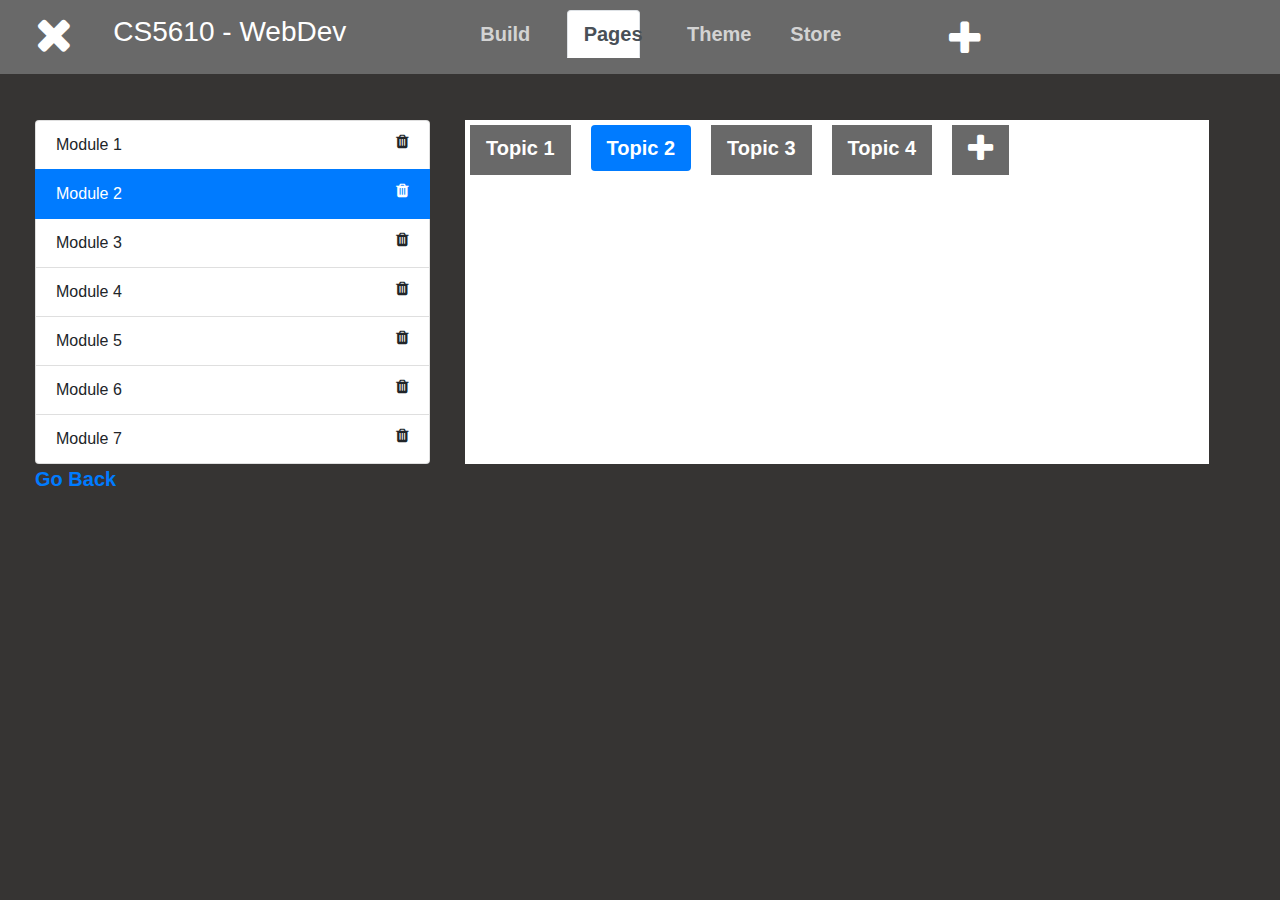
==== src/main/webapp/course-editor/course-editor.template.client.html @ 5f08cde1 "Created course editor web page" ====
<!DOCTYPE html>
<html lang="en">
<head>
    <meta charset="UTF-8">
    <link href="https://stackpath.bootstrapcdn.com/bootstrap/4.5.2/css/bootstrap.min.css" rel="stylesheet"/>
    <link href="https://stackpath.bootstrapcdn.com/font-awesome/4.7.0/css/font-awesome.min.css" rel="stylesheet"/>
    <link href="./course-editor.style.client.css" rel="stylesheet"/>

    <title>Editor</title>
</head>
<body>

<!--This div element is to create the sticky bar at the top with a big header title and a nav bar-->
<div class="wbdv-sticky-top wbdv-padding-5px" style="text-align: center">
    <div class="row">
        <div class="col-1 wbdv-padding-5px wbdv-margin-left-10px color-white">
            <i class="fa fa-times fa-3x"></i>
        </div>
        <div class="col-3 wbdv-padding-5px wbdv-margin-top-5px wbdv-hide-sm-screen color-white"
             style="text-align: left">
            <h3>CS5610 - WebDev</h3>
        </div>

        <div class="col-6">
            <ul class="nav nav-tabs wbdv-nav-noborder wbdv-margin-top-5px font-bold">
                <li class="nav-item col-2">
                    <a class="nav-link color-lgray font-size-20" aria-current="page" href="#">
                        Build
                    </a>
                </li>
                <li class="nav-item col-2">
                    <a class="nav-link active font-size-20" href="#">
                        Pages
                    </a>
                </li>
                <li class="nav-item col-2">
                    <a class="nav-link color-lgray font-size-20" href="#">
                        Theme
                    </a>
                </li>
                <li class="nav-item col-2">
                    <a class="nav-link color-lgray font-size-20" href="#">
                        Store
                    </a>
                </li>
                <li class="nav-item col-4">
                    <a class="nav-link color-white font-size-20" href="#">
                        <i class="fa fa-plus fa-2x"></i>
                    </a>
                </li>
            </ul>
        </div>

    </div>
</div>


<br/>
<br/>
<br/>
<br/>
<br/>


<!--This div element is to create the main page listed Modules on the left and Topic/Content on the right-->
<div class="row wbdv-margin-left-20px">
    <div class="col-4">

        <ul class="list-group">
            <li class="list-group-item">
                Module 1
                <i class="pull-right fa fa-trash"></i>
            </li>
            <li class="list-group-item active">
                Module 2
                <i class="pull-right fa fa-trash"></i>
            </li>
            <li class="list-group-item">
                Module 3
                <i class="pull-right fa fa-trash"></i>
            </li>
            <li class="list-group-item">
                Module 4
                <i class="pull-right fa fa-trash"></i>
            </li>
            <li class="list-group-item">
                Module 5
                <i class="pull-right fa fa-trash"></i>
            </li>
            <li class="list-group-item">
                Module 6
                <i class="pull-right fa fa-trash"></i>
            </li>
            <li class="list-group-item">
                Module 7
                <i class="pull-right fa fa-trash"></i>
            </li>
        </ul>
    </div>

    <div class="col-7 wbdv-margin-left-20px background-color-white wbdv-padding-5px">
        <ul class="nav nav-pills">
            <li class="nav-item background-color-dgray">
                <a class="nav-link font-size-20 color-white font-bold" aria-current="page" href="#">
                    Topic 1
                </a>
            </li>
            <li class="nav-item">
                <a class="nav-link active wbdv-margin-left-20px font-bold font-size-20" href="#">
                    Topic 2
                </a>
            </li>
            <li class="nav-item wbdv-margin-left-20px background-color-dgray">
                <a class="nav-link font-size-20 color-white font-bold" href="#">
                    Topic 3
                </a>
            </li>
            <li class="nav-item wbdv-margin-left-20px background-color-dgray">
                <a class="nav-link font-size-20 color-white font-bold" href="#">
                    Topic 4
                </a>
            </li>
            <li class="nav-item wbdv-margin-left-20px background-color-dgray">
                <a class="nav-link color-white" href="#">
                    <i class="fa fa-plus fa-2x"></i>
                </a>
            </li>
        </ul>

    </div>

</div>

<div class="font-size-20 font-bold">
    <a href="../course-list/course-list.template.client.html"
       class="pull-left wbdv-margin-left-35px">
        Go Back
    </a>
</div>

</body>
</html>
---- src/main/webapp/course-editor/course-editor.style.client.css ----
.wbdv-sticky-top {
    position: fixed;
    width: 100%;
    background-color: dimgray;
    z-index: 1;
}

.wbdv-padding-5px {
    padding: 5px;
}

.wbdv-margin-top-60px {
    margin-top: 60px;
}

.wbdv-margin-top-5px {
    margin-top: 5px;
}

.wbdv-margin-right-10px {
    margin-right: 10px;
}

.wbdv-margin-left-10px {
    margin-left: 10px;
}

.wbdv-margin-left-20px {
    margin-left: 20px;
}

.wbdv-margin-left-35px {
    margin-left: 35px;
}

.color-lgray {
    color: lightgray;
}

.color-white {
    color: white;
}

.background-color-white {
    background-color: white;
}

.background-color-dgray {
    background-color: dimgray;
}

.font-size-20 {
    font-size: 20px;
}

.font-bold {
    font-weight: bold;
}

/*Apply to navbar to make border line invisible*/
.wbdv-nav-noborder {
    border: none;
}

body {
    background-color: #363433;
}
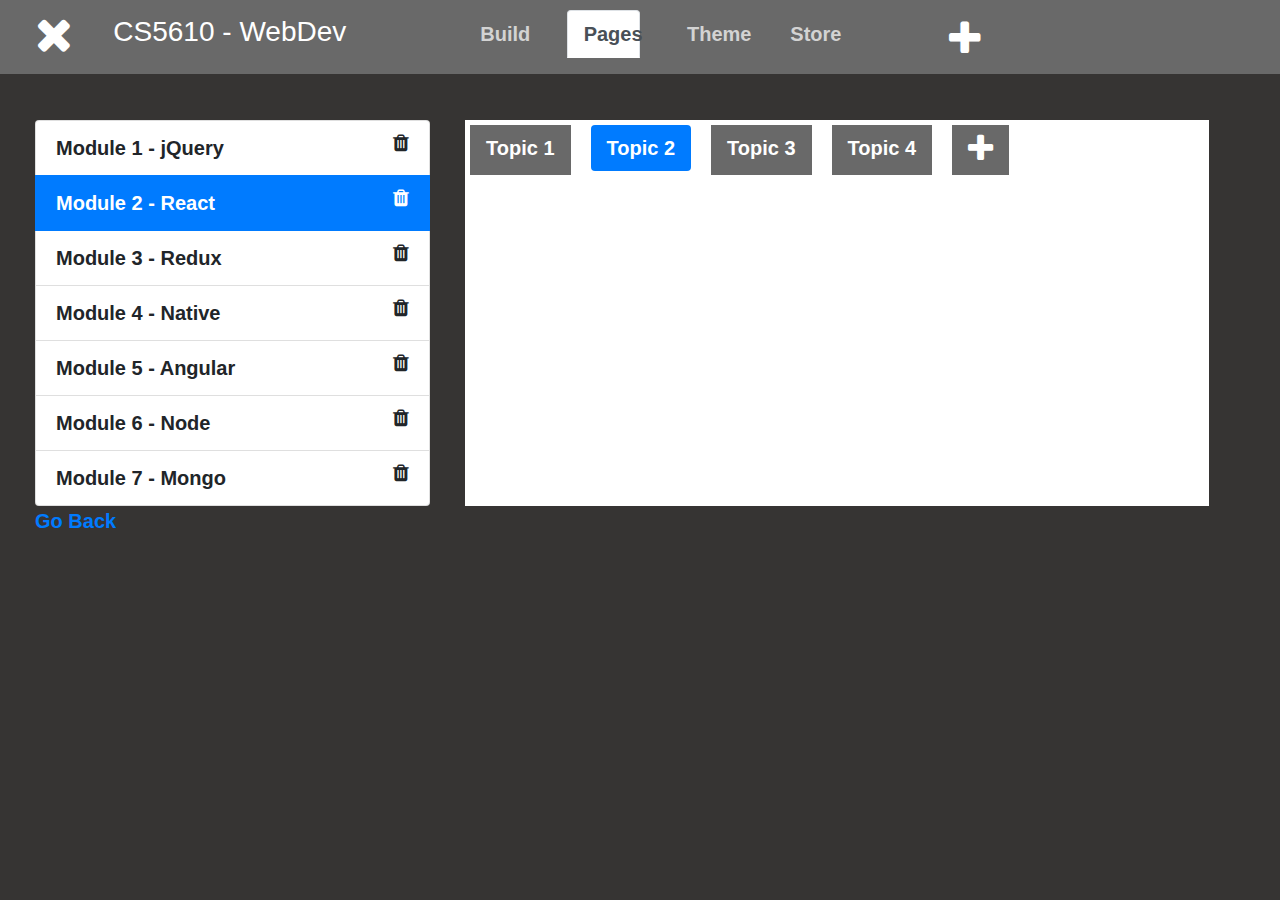
==== commit eab3e8e2: "Updated Module names in course editor" ====
--- a/src/main/webapp/course-editor/course-editor.template.client.html
+++ b/src/main/webapp/course-editor/course-editor.template.client.html
@@ -64,35 +64,35 @@
 
 <!--This div element is to create the main page listed Modules on the left and Topic/Content on the right-->
 <div class="row wbdv-margin-left-20px">
-    <div class="col-4">
+    <div class="col-4 font-bold font-size-20">
 
         <ul class="list-group">
             <li class="list-group-item">
-                Module 1
+                Module 1 - jQuery
                 <i class="pull-right fa fa-trash"></i>
             </li>
             <li class="list-group-item active">
-                Module 2
+                Module 2 - React
                 <i class="pull-right fa fa-trash"></i>
             </li>
             <li class="list-group-item">
-                Module 3
+                Module 3 - Redux
                 <i class="pull-right fa fa-trash"></i>
             </li>
             <li class="list-group-item">
-                Module 4
+                Module 4 - Native
                 <i class="pull-right fa fa-trash"></i>
             </li>
             <li class="list-group-item">
-                Module 5
+                Module 5 - Angular
                 <i class="pull-right fa fa-trash"></i>
             </li>
             <li class="list-group-item">
-                Module 6
+                Module 6 - Node
                 <i class="pull-right fa fa-trash"></i>
             </li>
             <li class="list-group-item">
-                Module 7
+                Module 7 - Mongo
                 <i class="pull-right fa fa-trash"></i>
             </li>
         </ul>
@@ -139,4 +139,4 @@
 </div>
 
 </body>
-</html>+</html>
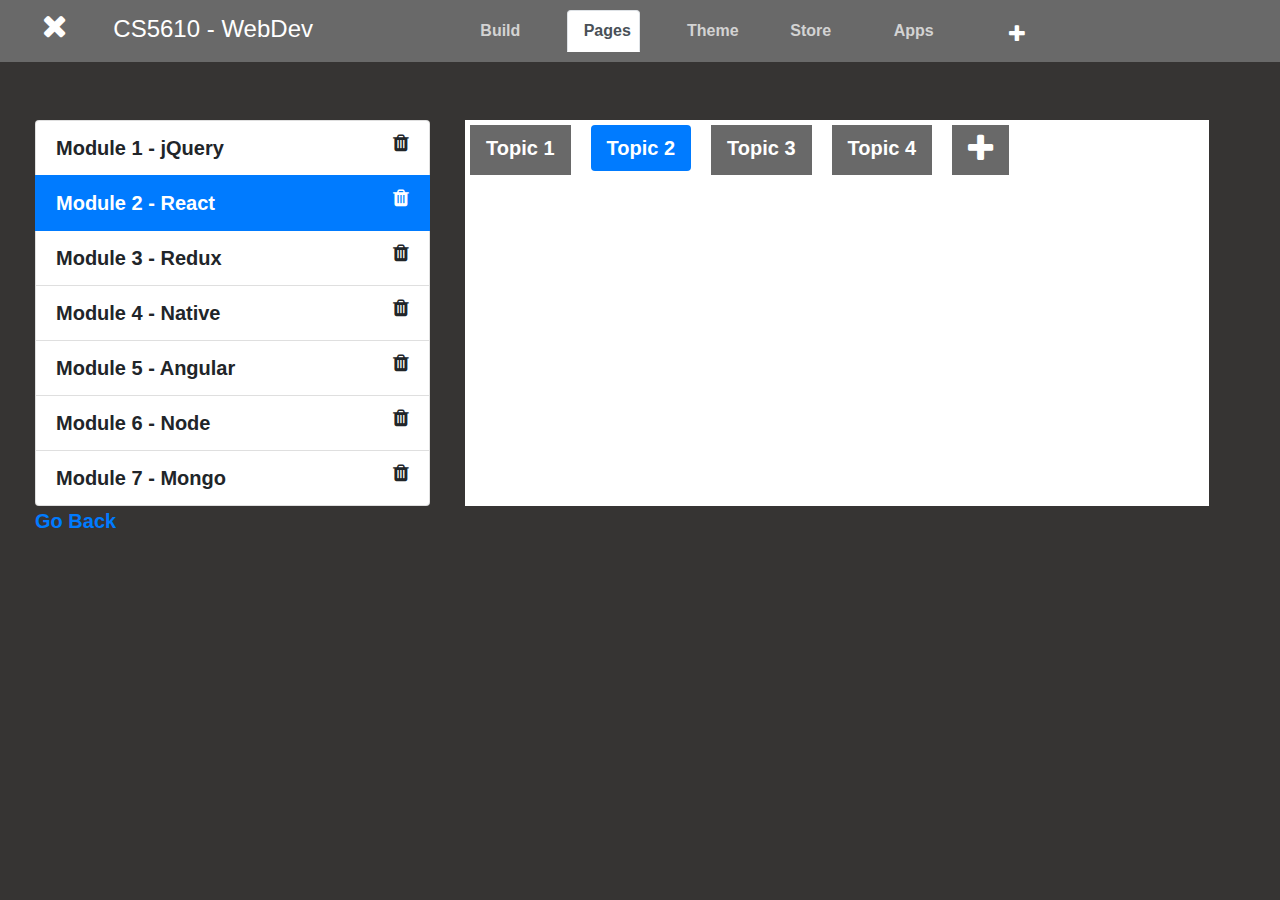
==== commit c2d9f1dd: "Updated margins and font size of text" ====
--- a/src/main/webapp/course-editor/course-editor.template.client.html
+++ b/src/main/webapp/course-editor/course-editor.template.client.html
@@ -14,38 +14,43 @@
 <div class="wbdv-sticky-top wbdv-padding-5px" style="text-align: center">
     <div class="row">
         <div class="col-1 wbdv-padding-5px wbdv-margin-left-10px color-white">
-            <i class="fa fa-times fa-3x"></i>
+            <i class="fa fa-times fa-2x"></i>
         </div>
         <div class="col-3 wbdv-padding-5px wbdv-margin-top-5px wbdv-hide-sm-screen color-white"
              style="text-align: left">
-            <h3>CS5610 - WebDev</h3>
+            <h4>CS5610 - WebDev</h4>
         </div>
 
         <div class="col-6">
             <ul class="nav nav-tabs wbdv-nav-noborder wbdv-margin-top-5px font-bold">
                 <li class="nav-item col-2">
-                    <a class="nav-link color-lgray font-size-20" aria-current="page" href="#">
+                    <a class="nav-link color-lgray" aria-current="page" href="#">
                         Build
                     </a>
                 </li>
                 <li class="nav-item col-2">
-                    <a class="nav-link active font-size-20" href="#">
+                    <a class="nav-link active" href="#">
                         Pages
                     </a>
                 </li>
                 <li class="nav-item col-2">
-                    <a class="nav-link color-lgray font-size-20" href="#">
+                    <a class="nav-link color-lgray" href="#">
                         Theme
                     </a>
                 </li>
                 <li class="nav-item col-2">
-                    <a class="nav-link color-lgray font-size-20" href="#">
+                    <a class="nav-link color-lgray" href="#">
                         Store
                     </a>
                 </li>
-                <li class="nav-item col-4">
+                <li class="nav-item col-2">
+                    <a class="nav-link color-lgray" href="#">
+                        Apps
+                    </a>
+                </li>
+                <li class="nav-item col-2">
                     <a class="nav-link color-white font-size-20" href="#">
-                        <i class="fa fa-plus fa-2x"></i>
+                        <i class="fa fa-plus fa-1x"></i>
                     </a>
                 </li>
             </ul>
